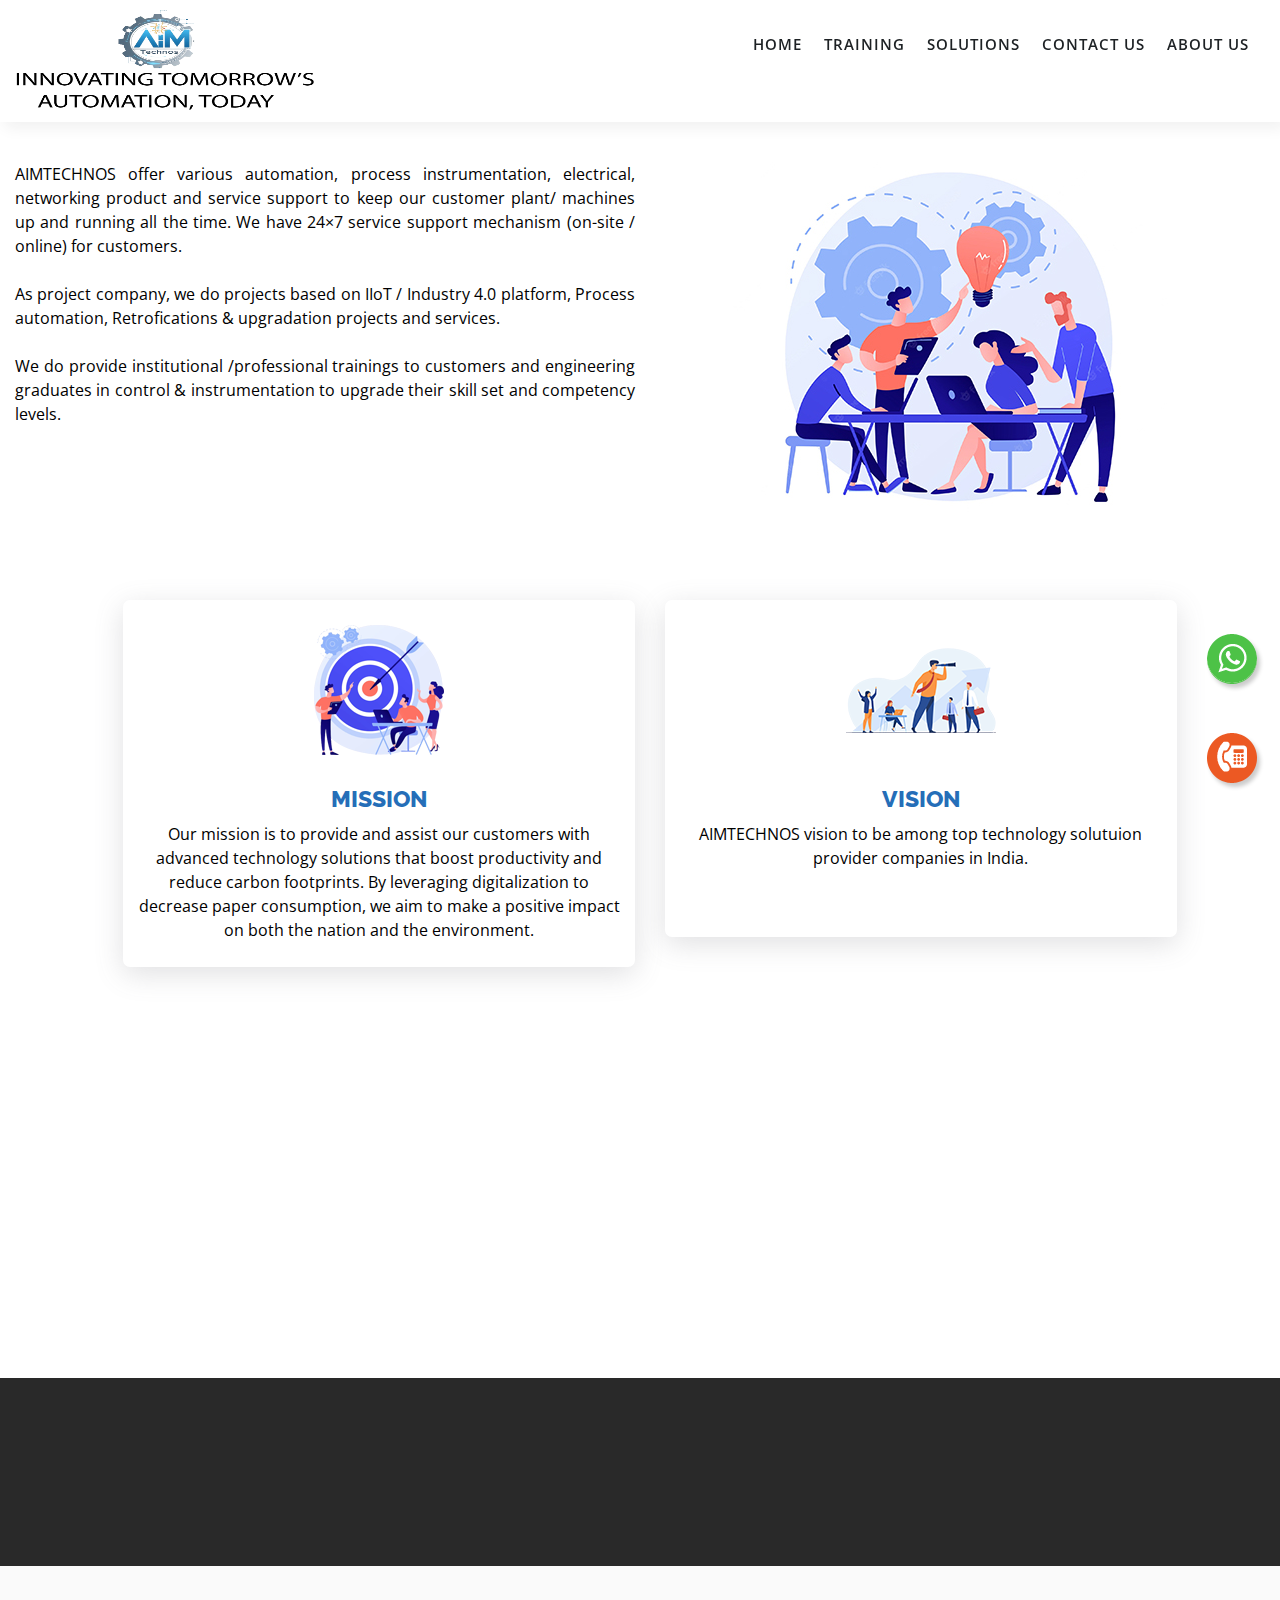
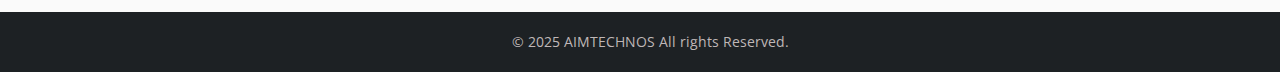
==== about-us.html @ d01edd85 "initial commit" ====
﻿
<!DOCTYPE html>
<html lang="en">

<head>
<meta charset="utf-8">
<meta name="viewport" content="width=device-width, initial-scale=1">
<meta http-equiv="X-UA-Compatible" content="IE=edge">
<meta name="author" content="Designs Ninja">
<meta name="description" content="">
  <meta name="keywords" content="aimtechnospvt">    <title>Aimtechnos About-Us</title>
<link rel="shortcut icon" href="images/favicon.png">

<!-- Core Style Sheets -->
<link rel="stylesheet" href="css/animate.css">
<link rel="stylesheet" href="css/bootsnav.css">
<link rel="stylesheet" href="css/bootstrap.min.css">
<link rel="stylesheet" href="css/cubeportfolio.css">
<link rel="stylesheet" href="css/custom-icons.min.css">
<link rel="stylesheet" href="css/icofont.min.css">
<link rel="stylesheet" type="text/css" href="css/layers.css">
<link rel="stylesheet" href="css/master.css">
<link rel="stylesheet" type="text/css" href="css/navigation.css">
<link rel="stylesheet" type="text/css" href="css/settings.css">
<link rel="stylesheet" href="css/responsive.css">
<link rel="stylesheet" href="css/slick.css">
<link rel="stylesheet" href="../cdnjs.cloudflare.com/ajax/libs/font-awesome/4.7.0/css/font-awesome.min.css">






</head>
<!-- http://incognitothemes.com/sylphy/ -->
<body>


<!--== Wrapper Start ==-->
<div class="wrapper">

  <!-- Header -->
  


        <div class="cp-widget-button">
    <div data-brand-color="background" onClick="show()" class="cp-widget-button__inner"><a href="https://api.whatsapp.com/send?phone=917087396066"><img src="images/whatsapp.png"></a></div>
</div>
<div class="cp-widget-button1">
    <div data-brand-color="background" onClick="show()" class="cp-widget-button__inner1"><a href="tel:917087396066"><img src="images/call.png"></a></div>
</div> 





<!--== Header Start ==-->
  <nav class="navbar navbar-default navbar-sticky  white video bootsnav on no-full no-border">





    <div class="container">

      <!--== Start Header Navigation ==-->
      <div class="navbar-header">
        <button type="button" class="navbar-toggle" data-toggle="collapse" data-target="#navbar-menu"> <i class="fa fa-bars" aria-hidden="true"></i> </button>
        <div class="logo"> <a href="index.html"><img class="logo logo-scrolled" src="images/logo.png" alt=""> </a> </div>
                <style>
  .logo img {
  width: 300px;  /* Set width to 200px */
    height: 102px; /* Set height to 100px */
  }
</style>
      </div>
      <!--== End Header Navigation ==-->

      <!--== Collect the nav links, forms, and other content for toggling ==-->
      <div class="collapse navbar-collapse" id="navbar-menu">
        <ul class="nav navbar-nav navbar-right" data-in="fadeIn" data-out="fadeOut">

           <li><a  href="index.html">Home </a></li>
        <li><a  href="pdf/training.pdf" target="_blue">Training</a></li>
        <li><a  href="solutions.html">Solutions</a></li>
              <li><a  href="contact-us.html">Contact Us </a></li>
                      <li><a  href="about-us.html">About Us</a></li>
        </ul>
      </div>
      <!--== /.navbar-collapse ==-->
    </div>

  </nav>
  <!--== Header End ==-->










 
  <!-- Header End -->






  <!--== Contact Start ==-->
  <section class="white-bg" id="contact"  style="background-image: url(images/bgggg.png); background-size: cover; background-attachment: fixed;">

    <div class="container">
      <div class="row">



    
        <div class="col-md-6 col-sm-6 xs-mb-50 wow fadeInRight" data-wow-delay="0.2s">
          <div class="mission-section">
      
    <p>
      AIMTECHNOS offer various automation, process instrumentation, electrical, networking product and service support to keep our customer plant/ machines up and running all the time. We have 24×7 service support mechanism (on-site / online) for customers.<br><br>

As project company, we do projects based on IIoT / Industry 4.0 platform, Process automation, Retrofications & upgradation projects and services.<br><br>

We do provide institutional /professional trainings to customers and engineering graduates in control & instrumentation to upgrade their skill set and competency levels.


    </p>
        
          </div>
        </div>



      <div class="col-md-6 col-sm-6 col-xs-12 wow fadeInLeft" data-wow-delay="0.1s">
          <div class="mission-section">
      


<img src="images/aboutt.jpg">
        
          </div>
        </div>



      </div>

      <br>

      <hr>

      <br>


    <div class="row ">


     <div class="col-md-1"></div>


     <div class="col-md-5 col-sm-5 xs-mb-50 wow fadeInRight" data-wow-delay="0.2s">


          <div class="visioonnn text-center">

            <img src="images/missionnn.png">



            <h4> MISSION  </h4>


            <p>Our mission is to provide and assist our customers with advanced technology solutions that boost productivity and reduce carbon footprints. By leveraging digitalization to decrease paper consumption, we aim to make a positive impact on both the nation and the environment.</p>
            
          </div>

        </div>


    
        <div class="col-md-5 col-sm-5 xs-mb-50 wow fadeInRight" data-wow-delay="0.2s">


          <div class="visioonnn text-center">

            <img src="images/visiionnn.png">



            <h4> VISION </h4>


            <p>AIMTECHNOS vision to be among top technology solutuion provider companies in India.</p>
            
          </div>

        </div>




     <div class="col-md-1"></div>




      </div>
<br>
<hr>
<br>



       <div class="row">
        <div class="col-md-8 centerize-col text-center wow fadeInUp" data-wow-delay="0.1s">
          <div class="section-title">
            <h1 class="raleway-font"><span class="font-100">Our </span>Values</h1>
            <hr class="center_line dark-bg">
          </div>
        </div>
      </div>


    <br>

    <div class="row  ">





<div class="col-md-3 col-sm-3 xs-mb-50 wow fadeInRight"
data-wow-delay="0.2s"> <div class="value  text-center"> <img
src="images/innovation11.png">

          <h4>Innovation</h4>

        </div>

        </div>



             <div class="col-md-3 col-sm-3 xs-mb-50 wow fadeInRight" data-wow-delay="0.2s">
<div class="value  text-center">
          <img src="images/delievery.png">

          <h4>On-time Delievery</h4>

        </div>
        
        </div>






 


             <div class="col-md-3 col-sm-3 xs-mb-50 wow fadeInRight" data-wow-delay="0.2s">
<div class="value text-center">
          <img src="images/delight.png">

          <h4> Customer Delight</h4>

        </div>
        
        </div>



             <div class="col-md-3 col-sm-3 xs-mb-50 wow fadeInRight" data-wow-delay="0.2s">
<div class="value  text-center">
          <img src="images/assurance.png">

          <h4>Assurance</h4>

        </div>
        
        </div>





      </div>


    </div>
  </section>
  <!--== Contact End ==-->







  <!--== Counters Start ==-->
  <section class="parallax-bg fixed-bg sm-pb-80 sm-pt-80" data-parallax-bg-image="images/parallax-bg-2.jpg" data-parallax-speed="0.5" data-parallax-direction="up">
    <div class="overlay-bg"></div>
    <div class="container">
      <div class="row row-flex flex-center">
          <div class="col-md-3 col-sm-6 col-xs-12">
            <div class="counter-wrap wow fadeInLeft white-color tttt" data-wow-delay="0.1s">
              <i class="fa fa-users" aria-hidden="true"></i>
              <h2><span class="counter font-600 open-font">40</span><span>+</span></h2>
              <h3 class="font-400 text-uppercase">HAPPY CUSTOMERS</h3>
            </div>
          </div>
          <div class="col-md-3 col-sm-6 col-xs-12">
            <div class="counter-wrap wow fadeInUp white-color tttt" data-wow-delay="0.2s">
              <i class="fa fa-tasks" aria-hidden="true"></i>
              <h2><span class="counter font-600 open-font">20</span><span>+</span></h2>
              <h3 class="font-400 text-uppercase">JOBS CREATED</h3>
            </div>
          </div>
          <div class="col-md-3 col-sm-6 col-xs-12">
            <div class="counter-wrap wow fadeInDown white-color tttt" data-wow-delay="0.3s">
              <i class="fa fa-truck" aria-hidden="true"></i>
              <h2><span class="counter font-600 open-font">80</span><span>+</span></h2>
              <h3 class="font-400 text-uppercase">SOLUTIONS DELIVERED</h3>
            </div>
          </div>
          <div class="col-md-3 col-sm-6 col-xs-12">
            <div class="counter-wrap wow fadeInRight white-color tttt" data-wow-delay="0.4s">
              <i class="fa fa-trophy" aria-hidden="true"></i>
              <h2><span class="counter font-600 open-font">5</span><span>+</span></h2>
              <h3 class="font-400 text-uppercase">YEARS EXPERIENCE</h3>
            </div>
          </div>
        </div>
    </div>
  </section>
  <!--== Counters End ==-->




<br><br>



  <!-- Header -->
  
  <!--== Footer Start ==-->
  <footer class="footer">
    <div class="footer-copyright">
      <div class="container">
        <div class="row ">
          <div class="col-md-12 centerize-col text-center">
        
            <div class="copy-right">© 2025 AIMTECHNOS All rights Reserved.</div>
       
          </div>
        </div>
      </div>
    </div>
  </footer>
  <!--== Footer End ==--> 
  <!-- Header End -->



  <!--== Go to Top  ==-->
  <a href="javascript:" id="return-to-top"><i class="fa fa-angle-up" aria-hidden="true"></i></a>
  <!--== Go to Top End ==-->

</div>
<!--== Wrapper End ==-->


<script src="js/jquery.min.js"></script>
<script src="js/smoothscroll.js"></script>
<script src="js/plugins.js"></script>
<script src="js/master.js"></script>

<!-- Revolution js Files -->
<script src="../kit.fontawesome.com/yourcode.html" crossorigin="anonymous"></script>
<script src="js/jquery.themepunch.tools.min.js"></script>
<script src="js/jquery.themepunch.revolution.min.js"></script>
<script src="js/revolution.extension.actions.min.js"></script>
<script src="js/revolution.extension.carousel.min.js"></script>
<script src="js/revolution.extension.kenburn.min.js"></script>
<script src="js/revolution.extension.layeranimation.min.js"></script>
<script src="js/revolution.extension.migration.min.js"></script>
<script src="js/revolution.extension.navigation.min.js"></script>
<script src="js/revolution.extension.parallax.min.js"></script>
<script src="js/revolution.extension.slideanims.min.js"></script>
<script src="js/revolution.extension.video.min.js"></script>
<!--== Javascript Plugins End ==-->

</body>

</html>
---- css/bootsnav.css ----
/* MEGAMENU STYLE
=================================*/
nav.bootsnav .dropdown.megamenu-fw {
    position: static;
}

nav.bootsnav .container {
    position: relative;
}

nav.bootsnav .megamenu-fw .dropdown-menu {
    left: auto;
}

nav.bootsnav .megamenu-content {
    padding: 15px;
    width: 100% !important;
}

nav.bootsnav .megamenu-content .title{
    margin: 20px 10px 15px 10px;
    color: #4facfe;
    font-size: 14px;
    text-transform: uppercase;
    font-weight: 700;
    border-bottom: 1px solid #dddfe6;
    padding-bottom: 15px;
}

nav.bootsnav .dropdown.megamenu-fw .dropdown-menu {
    left: 0;
    right: 0;
}

/* Navbar
=================================*/
nav.navbar.bootsnav{
    margin-bottom: 0;
    -moz-border-radius: 0px;
    -webkit-border-radius: 0px;
    -o-border-radius: 0px;
    border-radius: 0px;
    border: none;
    z-index: 998;
	background: #fff;
	min-height: 40px;
	-webkit-transition: all .3s ease;
    transition: all .3s ease;
	box-shadow: 5px 5px 15px 0 rgba(31, 31, 31, 0.07);
	border-bottom:1px solid rgba(255, 255, 255, 0.15);
}
nav.navbar.bootsnav.navbar-gradient{
  background: rgba(79,172,254,1);
  background: -moz-linear-gradient(45deg, rgba(79,172,254,1) 0%, rgba(0,242,254,1) 100%);
  background: -webkit-gradient(left bottom, right top, color-stop(0%, rgba(252,103,103,1)), color-stop(100%, rgba(236,0,140,1)));
  background: -webkit-linear-gradient(45deg, rgba(79,172,254,1) 0%, rgba(0,242,254,1) 100%);
  background: -o-linear-gradient(45deg, rgba(79,172,254,1) 0%, rgba(0,242,254,1) 100%);
  background: -ms-linear-gradient(45deg, rgba(79,172,254,1) 0%, rgba(0,242,254,1) 100%);
  background: linear-gradient(45deg, rgba(79,172,254,1) 0%, rgba(0,242,254,1) 100%);
  filter: progid:DXImageTransform.Microsoft.gradient( startColorstr='#4facfe', endColorstr='#00f2fe', GradientType=1 );
}

nav.navbar.bootsnav.navbar-gradient-dark{
  background: rgba(35,37,38,1);
  background: -moz-linear-gradient(45deg, rgba(35,37,38,1) 0%, rgba(65,67,69,1) 100%);
  background: -webkit-gradient(left bottom, right top, color-stop(0%, rgba(35,37,38,1)), color-stop(100%, rgba(65,67,69,1)));
  background: -webkit-linear-gradient(45deg, rgba(35,37,38,1) 0%, rgba(65,67,69,1) 100%);
  background: -o-linear-gradient(45deg, rgba(35,37,38,1) 0%, rgba(65,67,69,1) 100%);
  background: -ms-linear-gradient(45deg, rgba(35,37,38,1) 0%, rgba(65,67,69,1) 100%);
  background: linear-gradient(45deg, rgba(35,37,38,1) 0%, rgba(65,67,69,1) 100%);
  filter: progid:DXImageTransform.Microsoft.gradient( startColorstr='#232526', endColorstr='#414345', GradientType=1 );
}

nav.navbar.bootsnav.navbar-gradient ul.nav > li > a, nav.navbar.bootsnav.navbar-gradient .attr-nav > ul > li > a, nav.navbar.bootsnav.navbar-gradient .navbar-toggle{
  color:#fff!important;
}

nav.navbar.bootsnav.no-border{
	border-bottom: none!important;
}

nav.navbar.bootsnav.navbar-transparent.no-border .attr-nav{
	border-left: none!important;
}

nav.navbar.bootsnav.dark {
	background-color:#1d2124;
	border-bottom: 0;
}

nav.navbar.bootsnav ul.nav > li > a{
    color: #1d2124;
    background-color: transparent;
    outline: none;
    margin-bottom: -2px;
	  font-family: 'Open Sans', sans-serif;
    font-size: 15px;
	  font-weight: 600;
    text-transform: uppercase;
    letter-spacing: 1px;
}

nav.navbar.bootsnav ul.nav > li > a:hover{color: #cc2a49;}
nav.navbar.bootsnav.corporate ul.nav > li > a:hover{color: #50C9C3!important;}
nav.navbar.bootsnav.video ul.nav > li > a:hover{color: #56ab2f;}
nav.navbar.bootsnav.agency ul.nav > li > a:hover{color: #56ab2f;}
nav.navbar.bootsnav.studio ul.nav > li > a:hover{color: #1d2124;}
nav.navbar.bootsnav.studio ul.nav > li > a:after {position: absolute;bottom: 15px;left: 0;right: 0;margin: auto;width: 0%;content: '.';color: transparent;background: #1d2124;height: 2px;transition: all .5s;}
nav.navbar.bootsnav.studio ul.nav > li > a:hover:after {width: 100%;transition: all .5s;}
nav.navbar.bootsnav.parallax ul.nav > li > a:hover{color: #56ab2f;}
nav.navbar.bootsnav.business ul.nav > li > a:hover{color: #56ab2f;}
nav.navbar.bootsnav.creative ul.nav > li > a:hover{color: #56ab2f;}
nav.navbar.bootsnav.digital ul.nav > li > a:hover{color: #56ab2f;}
nav.navbar.bootsnav.crypto ul.nav > li > a:hover{color: #56ab2f;}

nav.navbar.bootsnav ul.nav > li > a.active{background-color:#fff;color:#fff;}

nav.navbar.bootsnav.dark ul.nav > li > a, nav.navbar.bootsnav.dark .attr-nav > ul > li > a{
	color:#fff!important;
}

nav.navbar.bootsnav.dark ul.nav > li > a:hover, nav.navbar.bootsnav.dark .attr-nav > ul > li > a:hover{
	color:#50C9C3!important;
}

nav.navbar.bootsnav ul.nav li.megamenu-fw > a:hover,
nav.navbar.bootsnav ul.nav li.megamenu-fw > a:focus,
nav.navbar.bootsnav ul.nav li.active > a:hover,
nav.navbar.bootsnav ul.nav li.active > a:focus,
nav.navbar.bootsnav ul.nav li.active > a{
    background-color: transparent;
    color:#fff;
}

nav.navbar.bootsnav .navbar-toggle{
    background-color: transparent;
    border: none;
    padding: 0;
    font-size: 24px;
    position: relative;
    top: 5px;
	color:#1d2124;
}

nav.navbar.bootsnav.dark .navbar-toggle{
	color:#fff;
}

nav.navbar.bootsnav ul.nav .dropdown-menu .dropdown-menu{
    top: 0;
    left: 100%;
}

nav.navbar.bootsnav ul.nav ul.dropdown-menu > li > a{
    white-space:normal;
}

.nav-onepage.navbar.bootsnav .navbar-toggle {
	background:transparent;
}


ul.menu-col{
    padding: 0;
    margin: 0 0 20px 0;
    list-style: none;
}

ul.menu-col li a{
    color: #6f6f6f;
}

ul.menu-col li a:hover,
ul.menu-col li a:focus{
    text-decoration: none;
}

/* Navbar Full
=================================*/
nav.bootsnav.navbar-full{
    padding-bottom: 10px;
    padding-top: 10px;
}

nav.bootsnav.navbar-full .navbar-header{
    display: block;
    width: 100%;
}

nav.bootsnav.navbar-full .navbar-toggle{
    display: inline-block;
    margin-right: 0;
    position: relative;
    top: 0;
    font-size: 30px;
    -webkit-transition: all 1s ease-in-out;
	-moz-transition: all 1s ease-in-out;
	-o-transition: all 1s ease-in-out;
	-ms-transition: all 1s ease-in-out;
	transition: all 1s ease-in-out;
}

nav.bootsnav.navbar-full .navbar-collapse{
    position: fixed;
    width: 100%;
    height: 100% !important;
    top: 0;
    left: 0;
    padding: 0;
    display: none !important;
    z-index: 9;
}

nav.bootsnav.navbar-full .navbar-collapse.in{
    display: block !important;
}

nav.bootsnav.navbar-full .navbar-collapse .nav-full{
    overflow: auto;
}

nav.bootsnav.navbar-full .navbar-collapse .wrap-full-menu{
    display: table-cell;
    vertical-align: middle;
    background-color: rgba(30, 192, 255, 0.9);
    overflow: hidden;
}

nav.bootsnav.navbar-full .navbar-collapse .nav-full::-webkit-scrollbar {
    width: 0;
}

nav.bootsnav.navbar-full .navbar-collapse .nav-full::-moz-scrollbar {
    width: 0;
}

nav.bootsnav.navbar-full .navbar-collapse .nav-full::-ms-scrollbar {
    width: 0;
}

nav.bootsnav.navbar-full .navbar-collapse .nav-full::-o-scrollbar {
    width: 0;
}


nav.bootsnav.navbar-full .navbar-collapse ul.nav{
    display: block;
    width: 100%;
    overflow: auto;
}

nav.bootsnav.navbar-full .navbar-collapse ul.nav a:hover,
nav.bootsnav.navbar-full .navbar-collapse ul.nav a:focus,
nav.bootsnav.navbar-full .navbar-collapse ul.nav a{
    background-color: transparent;
}

nav.bootsnav.navbar-full .navbar-collapse ul.nav > li{
    float: none;
    display: block;
    text-align: center;
}

nav.bootsnav.navbar-full .navbar-collapse ul.nav > li > a{
    display: table;
    margin: auto;
    text-transform: uppercase;
    font-weight: bold;
    letter-spacing: 2px;
    font-size: 24px;
    padding: 10px 15px;
}

li.close-full-menu > a{
    padding-top: 0px;
    padding-bottom: 0px;
}

li.close-full-menu{
    padding-top: 30px;
    padding-bottom: 30px;
}

/* Atribute Navigation
=================================*/
.attr-nav {
    float: right;
    display: table;
    border-left: 1px solid rgba(255, 255, 255, 0.15);
    height: 60px;
    -webkit-transition: all .3s ease;
    transition: all .3s ease;
	padding-left: 10px;
  z-index: 999;
}

.attr-nav-two {
	margin-left: 20px;
	margin-top: 0px;
	height: 58px;
    border-left: 1px solid rgba(255, 255, 255, 0.15);
	float: right;
    display: inline-block;
}

.attr-nav-two li {
	list-style:none;
}

.attr-nav-two > ul > li > a.btn {
	padding:0 30px;
	height: 35px;
    line-height: 34px;
	margin-top: 10px;
    margin-left: 20px;
}

.attr-nav > ul {
    padding: 0;
    margin: 0 0 -7px 0;
    list-style: none;
    display: table;
    position: relative;
    width: 100%;
    height: 100%;
}

.attr-nav > ul > li {
    display: table-cell;
    vertical-align: middle;
}
.attr-nav > ul > li > a{
    color: #1d2124;
    display: block;
    padding: 20px 10px;
    position: relative;
}

.attr-nav > ul > li > a span.badge{
    position: absolute;
    top: 50%;
    margin-top: -15px;
    right: 5px;
    font-size: 10px;
    padding: 0;
    width: 15px;
    height: 15px;
    padding-top: 2px;
	background-color:#4facfe;
}

.attr-nav > ul > li > a.btn {
	padding:0 30px;
	height: 35px;
    line-height: 34px;
	margin-top: 10px;
    margin-left: 20px;
}

.attr-nav > ul > li.dropdown ul.dropdown-menu{
    -moz-border-radius: 0px;
    -webkit-border-radius: 0px;
    -o-border-radius: 0px;
    border-radius: 0px;
    -moz-box-shadow: 0px 0px 0px;
    -webkit-box-shadow: 0px 0px 0px;
    -o-box-shadow: 0px 0px 0px;
    box-shadow: 0px 0px 0px;
    border: solid 1px #e0e0e0;
}

ul.cart-list{
    padding: 0 !important;
    width: 250px !important;
	left: -220px!important;
	top:97%;
}

ul.cart-list > li{
    position: relative;
    padding: 25px 20px 25px 20px !important;
}

ul.cart-list > li > a.photo{
    padding: 0 !important;
    margin-right: 15px;
    float: left;
    display: block;
    width: 50px;
    height: 50px;
    left: 15px;
    top: 15px;
}

ul.cart-list > li img{
    width: 50px;
    height: 50px;
    border: solid 1px #efefef;
}

ul.cart-list > li > h6{
    margin: 0;
}

ul.cart-list > li > h6 a{color:#757575;}
ul.cart-list > li > h6 a:hover, ul.cart-list > li > h6 a:focus{background-color: transparent!important;}

ul.cart-list > li > h6 > a.photo{
    padding: 0 !important;
    display: block;
}

ul.cart-list > li > p{
    margin-bottom: 0;
	color:#757575;
}

ul.cart-list > li.total {
    padding-bottom: 0px !important;
    float: left;
    width: 100%;
    margin-bottom: 20px;
    padding-top: 5px !important;
	z-index: 1;
}


ul.cart-list > li .price{
    font-weight: bold;
}

nav.navbar.bootsnav li.dropdown ul.dropdown-menu > li > a.btn {
	color:#fff;
}



/* Top Search
=================================*/
.top-search{
    background-color: #757575;
    padding: 10px 0;
    display: none;
}

.top-search input.form-control{
    background-color: transparent;
    border: none;
    -moz-box-shadow: 0px 0px 0px;
    -webkit-box-shadow: 0px 0px 0px;
    -o-box-shadow: 0px 0px 0px;
    box-shadow: 0px 0px 0px;
    color: #fff;
    height: 40px;
    padding: 0 15px;
}

.top-search .input-group-addon{
    background-color: transparent;
    border: none;
    color: #fff;
    padding-left: 0;
    padding-right: 0;
}

.top-search .input-group-addon.close-search{
    cursor: pointer;
}

/* Side Menu
=================================*/
body{
    -webkit-transition: all 0.3s ease-in-out;
	-moz-transition: all 0.3s ease-in-out;
	-o-transition: all 0.3s ease-in-out;
	-ms-transition: all 0.3s ease-in-out;
	transition: all 0.3s ease-in-out;
}

.side{
    position: fixed;
    overflow-y: auto;
    top: 0;
    right: -550px;
    width: 550px;
    padding: 50px 40px 25px 40px;
    height: 100%;
    display: block;
    -webkit-transition: all 0.3s ease-in-out;
    -moz-transition: all 0.3s ease-in-out;
    -o-transition: all 0.3s ease-in-out;
    -ms-transition: all 0.3s ease-in-out;
    transition: all 0.3s ease-in-out;
    z-index: 1000;
}

.side.on{
   right: 0;
   -webkit-transform: translateY(0);
  -ms-transform: translateY(0);
  -o-transform: translateY(0);
  transform: translateY(0);
  opacity: 1;
}

.side .close-side{
    float: right;
    color: #fff;
    position: relative;
    z-index: 2;
    font-size: 25px;
}
.dark.side .close-side{color:#1d2124;}

.side a:hover.close-side {color:#cc2a49;}
.corporate.side a:hover.close-side {color:#50C9C3;}
.video.side a:hover.close-side {color:#56ab2f;}
.agency.side a:hover.close-side {color:#f7971e;}
.studio.side a:hover.close-side {color:#7F00FF;}
.parallax.side a:hover.close-side {color:#50C9C3;}
.business.side a:hover.close-side {color:#50C9C3;}
.creative.side a:hover.close-side {color:#50C9C3;}
.digital.side a:hover.close-side {color:#50C9C3;}
.crypto.side a:hover.close-side {color:#50C9C3;}

.dark .attr-nav{border-left: 0;}

.side .logo-side{
    float: left;
    position: relative;
    z-index: 2;
	width: 150px;
}

.side .widget{
    position: relative;
    z-index: 1;
	float: left;
    width: 100%;
	margin-bottom:0;
}

.side ul.social-media{
	position: absolute;
    bottom: 5%;
}

.side ul.social-media li{display: inline-block;margin-right: 10px;font-size: 18px;}
.side ul.social-media li a{color: #fff;}
.side ul.social-media li a:hover, .side .widget ul.social-media li a:focus{color:#cc2a49;}
.corporate.side ul.social-media li a:hover, .corporate.side .widget ul.social-media li a:focus{color: #50C9C3;}
.video.side ul.social-media li a:hover, .video.side .widget ul.social-media li a:focus{color: #56ab2f;}
.agency.side ul.social-media li a:hover, .agency.side .widget ul.social-media li a:focus{color: #f7971e;}
.studio.side ul.social-media li a:hover, .studio.side .widget ul.social-media li a:focus{color: #7F00FF;}
.parallax.side ul.social-media li a:hover, .parallax.side .widget ul.social-media li a:focus{color: #50C9C3;}
.business.side ul.social-media li a:hover, .business.side .widget ul.social-media li a:focus{color: #50C9C3;}
.creative.side ul.social-media li a:hover, .creative.side .widget ul.social-media li a:focus{color: #50C9C3;}
.digital.side ul.social-media li a:hover, .digital.side .widget ul.social-media li a:focus{color: #50C9C3;}
.crypto.side ul.social-media li a:hover, .crypto.side .widget ul.social-media li a:focus{color: #50C9C3;}

.side .widget .title{
    color: #fff;
    margin-bottom: 15px;
}

.side .widget ul.link{
    padding: 0;
    margin: 0;
    list-style: none;
}

.side .widget ul.link li{
	margin-bottom:10px;
  font-size: 28px;
  opacity: 0;
  -webkit-transition: all 0.8s ease 500ms;
  -o-transition: all 0.8s ease 500ms;
  transition: all 0.8s ease 500ms;
  -webkit-transform: translateY(30px);
  -ms-transform: translateY(30px);
  -o-transform: translateY(30px);
  transform: translateY(30px);
  display: block;
}

.side ul.link li.link-item:first-child {
   -webkit-transition-delay: .1s;
   -o-transition-delay: .1s;
   transition-delay: .1s;
}
.side ul.link li.link-item:nth-child(2){
   -webkit-transition-delay: .2s;
   -o-transition-delay: .2s;
   transition-delay: .2s;
}
.side ul.link li.link-item:nth-child(3) {
   -webkit-transition-delay: .3s;
   -o-transition-delay: .3s;
   transition-delay: .3s;
}
.side ul.link li.link-item:nth-child(4) {
   -webkit-transition-delay: .4s;
   -o-transition-delay: .4s;
   transition-delay: .4s;
}
.side ul.link li.link-item:nth-child(5) {
   -webkit-transition-delay: .5s;
   -o-transition-delay: .5s;
   transition-delay: .5s;
}
.side ul.link li.link-item:nth-child(6) {
   -webkit-transition-delay: .6s;
   -o-transition-delay: .6s;
   transition-delay: .6s;
}
.side ul.link li.link-item:nth-child(7) {
   -webkit-transition-delay: .7s;
   -o-transition-delay: .7s;
   transition-delay: .7s;
}
.side ul.link li.link-item:nth-child(8) {
   -webkit-transition-delay: .8s;
   -o-transition-delay: .8s;
   transition-delay: .8s;
}
.side ul.link li.link-item:nth-child(9) {
   -webkit-transition-delay: .9s;
   -o-transition-delay: .9s;
   transition-delay: .9s;
}

.side.on ul.link li.link-item {
    -webkit-transform: translateY(0);
    -ms-transform: translateY(0);
    -o-transform: translateY(0);
    transform: translateY(0);
    opacity: 1;
}

.side .widget ul.link li a{color: #fff;}
.dark.side .widget ul.link li a{color: #1d2124;}

.side .widget ul.link li a:focus,
.side .widget ul.link li a:hover{
    color: #cc2a49;
    text-decoration: none;
}

.side.corporate .widget ul.link li a:focus,
.side.corporate .widget ul.link li a:hover{
    color: #50C9C3;
    text-decoration: none;
}

.side.video .widget ul.link li a:focus,
.side.video .widget ul.link li a:hover{
    color:#56ab2f;
    text-decoration: none;
}

.side.agency .widget ul.link li a:focus,
.side.agency .widget ul.link li a:hover{
    color: #f7971e;
    text-decoration: none;
}
.side.studio .widget ul.link li a:focus,
.side.studio .widget ul.link li a:hover{
    color: #7F00FF;
    text-decoration: none;
}
.side.parallax .widget ul.link li a:focus,
.side.parallax .widget ul.link li a:hover{
    color: #50C9C3;
    text-decoration: none;
}
.side.business .widget ul.link li a:focus,
.side.business .widget ul.link li a:hover{
    color: #50C9C3;
    text-decoration: none;
}
.side.creative .widget ul.link li a:focus,
.side.creative .widget ul.link li a:hover{
    color: #50C9C3;
    text-decoration: none;
}
.side.digital .widget ul.link li a:focus,
.side.digital .widget ul.link li a:hover{
    color: #50C9C3;
    text-decoration: none;
}
.side.crypto .widget ul.link li a:focus,
.side.crypto .widget ul.link li a:hover{
    color: #50C9C3;
    text-decoration: none;
}

/* Share
=================================*/
nav.navbar.bootsnav .share{
    padding: 0 20px;
    margin-bottom: 30px;
}

nav.navbar.bootsnav .share ul{
    display: inline-block;
    padding: 0;
    margin: 0 0 -7px 0;
    list-style: none;
}

nav.navbar.bootsnav .share ul > li{
    float: left;
    display: block;
    margin-right: 5px;
}

nav.navbar.bootsnav .share ul > li > a{
    display: table-cell;
    vertical-align: middle;
}

/* Transparent
=================================*/
nav.navbar.bootsnav.navbar-fixed {
    position: fixed;
    display: block;
    width: 100%;
    /* height: 82px; */
    /* padding-top: 5px; */
    padding: 7px 0px;
}

nav.navbar.bootsnav.no-background{
    -webkit-transition: all 1s ease-in-out;
	-moz-transition: all 1s ease-in-out;
	-o-transition: all 1s ease-in-out;
	-ms-transition: all 1s ease-in-out;
	transition: all 1s ease-in-out;
}

/* Navbar Sticky
=================================*/
.wrap-sticky{
    position: relative;
    -webkit-transition: all 0.3s ease-in-out;
	-moz-transition: all 0.3s ease-in-out;
	-o-transition: all 0.3s ease-in-out;
	-ms-transition: all 0.3s ease-in-out;
	transition: all 0.3s ease-in-out;
}

.wrap-sticky nav.navbar.bootsnav{
    position: absolute;
    width: 100%;
    left: 0;
    top: 0;
}

.wrap-sticky nav.navbar.bootsnav.sticked{
    position: fixed;
    -webkit-transition: all 0.2s ease-in-out;
	-moz-transition: all 0.2s ease-in-out;
	-o-transition: all 0.2s ease-in-out;
	-ms-transition: all 0.2s ease-in-out;
	transition: all 0.2s ease-in-out;
}

body.on-side .wrap-sticky nav.navbar.bootsnav.sticked{
    left: -280px;
}

/* Navbar Responsive
=================================*/
@media (min-width: 1024px) and (max-width:1400px) {
    body.wrap-nav-sidebar .wrapper .container{
        width: 100%;
        padding-left: 30px;
        padding-right: 30px;
    }
}

@media (min-width: 1024px) {
    /* General Navbar
    =================================*/
    nav.navbar.bootsnav ul.nav .dropdown-menu .dropdown-menu{
        margin-top: -1px;
    }

    nav.navbar.bootsnav ul.nav.navbar-right .dropdown-menu .dropdown-menu{
        right: -200px;
    }

    nav.navbar.bootsnav ul.nav > li > a{
        padding: 24px 11px;
    }

    nav.navbar.bootsnav li.dropdown ul.dropdown-menu{
        -moz-box-shadow: 0 0 25px 0 rgba(0, 0, 0, 0.08);
        -webkit-box-shadow: 0 0 25px 0 rgba(0, 0, 0, 0.08);
        -o-box-shadow: 0 0 25px 0 rgba(0, 0, 0, 0.08);
        box-shadow: 0 0 25px 0 rgba(0, 0, 0, 0.08);
        -moz-border-radius: 0px;
        -webkit-border-radius: 0px;
        -o-border-radius: 0px;
        border-radius: 0px;
        padding: 0;
        width: 195px;
        background: #fff;
		left: -10px;
		border: 0;
    }

    nav.navbar.bootsnav li.dropdown ul.dropdown-menu > li a:hover,
    nav.navbar.bootsnav li.dropdown ul.dropdown-menu > li a:hover{
        background-color:#cc2a49;
		    color:#fff;
    }
    nav.navbar.bootsnav.corporate li.dropdown ul.dropdown-menu > li a:hover,
    nav.navbar.bootsnav.corporate li.dropdown ul.dropdown-menu > li a:hover{
        background-color:#50C9C3;
    }

    nav.navbar.bootsnav.video li.dropdown ul.dropdown-menu > li a:hover,
    nav.navbar.bootsnav.video li.dropdown ul.dropdown-menu > li a:hover{
        background-color:#56ab2f;
    }
    nav.navbar.bootsnav.agency li.dropdown ul.dropdown-menu > li a:hover,
    nav.navbar.bootsnav.agency li.dropdown ul.dropdown-menu > li a:hover{
        background-color:#56ab2f;
    }
    nav.navbar.bootsnav.studio li.dropdown ul.dropdown-menu > li a:hover,
    nav.navbar.bootsnav.studio li.dropdown ul.dropdown-menu > li a:hover{
        background-color:#7F00FF;
    }
    nav.navbar.bootsnav.parallax li.dropdown ul.dropdown-menu > li a:hover,
    nav.navbar.bootsnav.parallax li.dropdown ul.dropdown-menu > li a:hover{
        background-color:#56ab2f;
    }
    nav.navbar.bootsnav.business li.dropdown ul.dropdown-menu > li a:hover,
    nav.navbar.bootsnav.business li.dropdown ul.dropdown-menu > li a:hover{
        background-color:#56ab2f;
    }
    nav.navbar.bootsnav.creative li.dropdown ul.dropdown-menu > li a:hover,
    nav.navbar.bootsnav.creative li.dropdown ul.dropdown-menu > li a:hover{
        background-color:#56ab2f;
    }
    nav.navbar.bootsnav.digital li.dropdown ul.dropdown-menu > li a:hover,
    nav.navbar.bootsnav.digital li.dropdown ul.dropdown-menu > li a:hover{
        background-color:#56ab2f;
    }
    nav.navbar.bootsnav.crypto li.dropdown ul.dropdown-menu > li a:hover,
    nav.navbar.bootsnav.crypto li.dropdown ul.dropdown-menu > li a:hover{
        background-color:#56ab2f;
    }

    nav.navbar.bootsnav li.dropdown ul.dropdown-menu > li > a{
        padding: 10px 15px;
        color: #757575;
    		font-family: 'Open Sans', sans-serif;
    		font-size: 12px;
        border-bottom: 1px solid #f3f1f1;
		/*margin: 0 15px 5px 15px;*/
    }

    nav.navbar.bootsnav li.dropdown ul.dropdown-menu > li:last-child > a{
        border-bottom: none;
    }

    nav.navbar.bootsnav ul.navbar-right li.dropdown ul.dropdown-menu li a{
        text-align: left;
    }

    nav.navbar.bootsnav li.dropdown ul.dropdown-menu li.dropdown > a.dropdown-toggle:before{
        font-family: 'icofont';
        float: right;
        content: "\eb79";
        margin-top: 0;
    }

    nav.navbar.bootsnav ul.navbar-right li.dropdown ul.dropdown-menu li.dropdown > a.dropdown-toggle:before{
        font-family: 'icofont';
        float: right;
        content: "\eb79";
        margin-top: 0;
    }

    nav.navbar.bootsnav li.dropdown ul.dropdown-menu ul.dropdown-menu{
        top: 1px;
    }

    nav.navbar.bootsnav ul.dropdown-menu.megamenu-content{
        padding: 0 15px !important;
		margin-top: -2px;
    }

    nav.navbar.bootsnav ul.dropdown-menu.megamenu-content > li{
       /*padding: 25px 0 20px;*/
    }

    nav.navbar.bootsnav ul.dropdown-menu.megamenu-content.tabbed{
        padding: 0;
    }

    nav.navbar.bootsnav ul.dropdown-menu.megamenu-content.tabbed > li{
        padding: 0;
    }

    nav.navbar.bootsnav ul.dropdown-menu.megamenu-content .col-menu{
        padding: 0 30px;
        margin: 0 -0.5px;
        border-left: solid 1px #dddfe6;
        border-right:1px solid #dddfe6;
    }

    nav.navbar.bootsnav ul.dropdown-menu.megamenu-content .col-menu:first-child{
        border-left: none;
    }

    nav.navbar.bootsnav ul.dropdown-menu.megamenu-content .col-menu:last-child{
        border-right: none;
    }

    nav.navbar.bootsnav ul.dropdown-menu.megamenu-content .content{
        display: none;
    }

    nav.navbar.bootsnav ul.dropdown-menu.megamenu-content .content ul.menu-col li a{
        text-align: left;
        padding: 10px;
        display: block;
        width: 100%;
        margin-bottom: 0;
        border-bottom: none;
        color: #757575;
		font-family: 'Open Sans', sans-serif;
		font-size: 12px;
    }

	nav.navbar.bootsnav ul.dropdown-menu.megamenu-content .content ul.menu-col li a:hover{
        color: #1d2124;
    }


    nav.navbar.bootsnav.on ul.dropdown-menu.megamenu-content .content{
        display: block !important;
        height: auto !important;
    }

    /* Navbar Transparent
    =================================*/
    nav.navbar.bootsnav.no-background{
        background-color: transparent;
        border: none;
    }

	nav.navbar.bootsnav.navbar-transparent .attr-nav {
		height: 80px;
		-webkit-transition: all .3s ease;
		transition: all .3s ease;
		display: table;
		position: relative;
	}

    nav.navbar.bootsnav.navbar-transparent.white, nav.navbar.bootsnav.navbar-transparent.dark{
        background:transparent;
        height:80px;
		box-shadow: none;
    }

    nav.navbar.navbar-inverse.bootsnav.navbar-transparent.dark,
    nav.navbar.bootsnav.navbar-transparent.dark{
        /* border-bottom: solid 1px rgba(158, 158, 158, 0.2); */
    }

    nav.navbar.bootsnav.navbar-transparent.white .attr-nav{
        /*border-left: solid 1px #bbb;*/
    }

    nav.navbar.navbar-inverse.bootsnav.navbar-transparent.dark .attr-nav,
    nav.navbar.bootsnav.navbar-transparent.dark .attr-nav{
        border-left: solid 1px rgba(158, 158, 158, 0.2);
    }

    nav.navbar.bootsnav.no-background.white .attr-nav > ul > li > a,
    nav.navbar.bootsnav.navbar-transparent.white .attr-nav > ul > li > a,
    nav.navbar.bootsnav.navbar-transparent.white ul.nav > li > a,
    nav.navbar.bootsnav.no-background.white ul.nav > li > a,
	nav.navbar.bootsnav.no-background.dark .attr-nav > ul > li > a,
    nav.navbar.bootsnav.navbar-transparent.dark .attr-nav > ul > li > a,
    nav.navbar.bootsnav.navbar-transparent.dark ul.nav > li > a,
    nav.navbar.bootsnav.no-background.dark ul.nav > li > a
	         {
        color: #fff;
		    padding-top: 29px;
    	  padding-bottom: 29px;
    }

    nav.navbar.bootsnav.navbar-transparent.dark .attr-nav > ul > li > a,
    nav.navbar.bootsnav.navbar-transparent.dark ul.nav > li > a{
        color: #1d2124!important;
    }
    nav.navbar.bootsnav.navbar-transparent.dark .attr-nav > ul > li > a:hover,
    nav.navbar.bootsnav.navbar-transparent.dark ul.nav > li > a:hover{
        color: #cc2a49!important;
    }

    nav.navbar.bootsnav.no-background.white .attr-nav > ul > li > a:hover,
    nav.navbar.bootsnav.navbar-transparent.white .attr-nav > ul > li > a:hover,
    nav.navbar.bootsnav.navbar-transparent.white ul.nav > li > a:hover,
    nav.navbar.bootsnav.no-background.white ul.nav > li > a:hover,
	  nav.navbar.bootsnav.no-background.dark .attr-nav > ul > li > a:hover,
    nav.navbar.bootsnav.navbar-transparent.dark .attr-nav > ul > li > a:hover,
    nav.navbar.bootsnav.navbar-transparent.dark ul.nav > li > a:hover,
    nav.navbar.bootsnav.no-background.dark ul.nav > li > a:hover
	         {
        color: #cc2a49;
    }
    nav.navbar.bootsnav.no-background.white.corporate .attr-nav > ul > li > a:hover,
    nav.navbar.bootsnav.navbar-transparent.white.corporate .attr-nav > ul > li > a:hover,
    nav.navbar.bootsnav.navbar-transparent.white.corporate ul.nav > li > a:hover,
    nav.navbar.bootsnav.no-background.white.corporate ul.nav > li > a:hover,
	  nav.navbar.bootsnav.no-background.dark.corporate .attr-nav > ul > li > a:hover,
    nav.navbar.bootsnav.navbar-transparent.dark.corporate .attr-nav > ul > li > a:hover,
    nav.navbar.bootsnav.navbar-transparent.dark.corporate ul.nav > li > a:hover,
    nav.navbar.bootsnav.no-background.dark ul.nav > li > a:hover
	         {
        color: #50C9C3!important;
    }

    nav.navbar.bootsnav.no-background.white.video .attr-nav > ul > li > a:hover,
    nav.navbar.bootsnav.navbar-transparent.white.video .attr-nav > ul > li > a:hover,
    nav.navbar.bootsnav.navbar-transparent.white.video ul.nav > li > a:hover,
    nav.navbar.bootsnav.no-background.white.video ul.nav > li > a:hover,
	  nav.navbar.bootsnav.no-background.dark.video .attr-nav > ul > li > a:hover,
    nav.navbar.bootsnav.navbar-transparent.dark.video .attr-nav > ul > li > a:hover,
    nav.navbar.bootsnav.navbar-transparent.dark.video ul.nav > li > a:hover,
    nav.navbar.bootsnav.no-background.dark ul.nav > li > a:hover
	         {
        color: #56ab2f;
    }

    nav.navbar.bootsnav.no-background.white.agency .attr-nav > ul > li > a:hover,
    nav.navbar.bootsnav.navbar-transparent.white.agency .attr-nav > ul > li > a:hover,
    nav.navbar.bootsnav.navbar-transparent.white.agency ul.nav > li > a:hover,
    nav.navbar.bootsnav.no-background.white.agency ul.nav > li > a:hover,
	  nav.navbar.bootsnav.no-background.dark.agency .attr-nav > ul > li > a:hover,
    nav.navbar.bootsnav.navbar-transparent.dark.agency .attr-nav > ul > li > a:hover,
    nav.navbar.bootsnav.navbar-transparent.dark.agency ul.nav > li > a:hover,
    nav.navbar.bootsnav.no-background.dark ul.nav > li > a:hover
	         {
        color: #f7971e;
    }

    nav.navbar.bootsnav.no-background.white.studio .attr-nav > ul > li > a:hover,
    nav.navbar.bootsnav.navbar-transparent.white.studio .attr-nav > ul > li > a:hover,
    nav.navbar.bootsnav.navbar-transparent.white.studio ul.nav > li > a:hover,
    nav.navbar.bootsnav.no-background.white.studio ul.nav > li > a:hover,
	  nav.navbar.bootsnav.no-background.dark.studio .attr-nav > ul > li > a:hover,
    nav.navbar.bootsnav.navbar-transparent.dark.studio .attr-nav > ul > li > a:hover,
    nav.navbar.bootsnav.navbar-transparent.dark.studio ul.nav > li > a:hover,
    nav.navbar.bootsnav.no-background.dark ul.nav > li > a:hover
	         {
        color: #fff;
    }

    nav.navbar.bootsnav.navbar-fixed.navbar-transparent .logo-scrolled,
    nav.navbar.bootsnav.navbar-fixed.no-background .logo-scrolled{
        opacity: 0;
    	height: 0;
    }

    nav.navbar.bootsnav.navbar-fixed.navbar-transparent .logo-display,
    nav.navbar.bootsnav.navbar-fixed.no-background .logo-display{
        opacity: 1;
    	height: auto;
    }

    nav.navbar.bootsnav.navbar-fixed .logo-display{
        opacity: 0;
    	height: 0;
    }

    nav.navbar.bootsnav.navbar-fixed .logo-scrolled{
        opacity: 1;
    	height: auto;
    }

    /* Atribute Navigation
    =================================*/
    .attr-nav > ul > li.dropdown ul.dropdown-menu{
        margin-top: -1px;
   		margin-left: 0px;
        width: 250px;
        left: -250px;
    }

    /* Menu Center
    =================================*/
    nav.navbar.bootsnav.menu-center .container{
        position: relative;
    }

    nav.navbar.bootsnav.menu-center ul.nav.navbar-center{
        float:none;
        margin: 0 auto;
        display: table;
        table-layout: fixed;
    }

    nav.navbar.bootsnav.menu-center .navbar-header,
    nav.navbar.bootsnav.menu-center .attr-nav{
        position: absolute;
    }

    nav.navbar.bootsnav.menu-center .attr-nav{
        right: 15px;
    }

    /* Navbar Brand top
    =================================*/
    nav.bootsnav.navbar-brand-top .navbar-header{
        display: block;
        width: 100%;
        text-align: center;
    }

    nav.bootsnav.navbar-brand-top ul.nav > li.dropdown > ul.dropdown-menu{
        margin-top: 2px;
    }

    nav.bootsnav.navbar-brand-top ul.nav > li.dropdown.megamenu-fw > ul.dropdown-menu{
        margin-top: 0;
    }

    nav.bootsnav.navbar-brand-top .navbar-header .navbar-brand{
        display: inline-block;
        float: none;
        margin: 0;
    }

    nav.bootsnav.navbar-brand-top .navbar-collapse{
        text-align: center;
    }

    nav.bootsnav.navbar-brand-top ul.nav{
        display: inline-block;
        float: none;
        margin: 0 0 -5px 0;
    }

    /* Navbar Center
    =================================*/
    nav.bootsnav.brand-center .navbar-header{
        display: block;
        width: 100%;
        position: absolute;
        text-align: center;
        top: 0;
        left: 0;
    }

    nav.bootsnav.brand-center .navbar-brand{
        display: inline-block;
        float: none;
    }

    nav.bootsnav.brand-center .navbar-collapse{
        text-align: center;
        display: inline-block;
        padding-left: 0;
        padding-right: 0;
    }

    nav.bootsnav.brand-center ul.nav > li.dropdown > ul.dropdown-menu{
        margin-top: 2px;
    }

    nav.bootsnav.brand-center ul.nav > li.dropdown.megamenu-fw > ul.dropdown-menu{
        margin-top: 0;
    }

    nav.bootsnav.brand-center .navbar-collapse .col-half{
        width: 50%;
        float: left;
        display: block;
    }

    nav.bootsnav.brand-center .navbar-collapse .col-half.left{
        text-align: right;
        padding-right: 100px;
    }

    nav.bootsnav.brand-center .navbar-collapse .col-half.right{
        text-align: left;
        padding-left: 100px;
    }

    nav.bootsnav.brand-center ul.nav{
        float: none !important;
        margin-bottom: -5px !important;
        display: inline-block !important;
    }

    nav.bootsnav.brand-center ul.nav.navbar-right{
        margin: 0;
    }

    nav.bootsnav.brand-center.center-side .navbar-collapse .col-half.left{
        text-align: left;
        padding-right: 100px;
    }

    nav.bootsnav.brand-center.center-side .navbar-collapse .col-half.right{
        text-align: right;
        padding-left: 100px;
    }

    /* Navbar Sidebar
    =================================*/
    body.wrap-nav-sidebar .wrapper{
        padding-left: 260px;
        overflow-x: hidden;
    }

    nav.bootsnav.navbar-sidebar{
        position: fixed;
        width: 260px;
        overflow: hidden;
        left: 0;
        padding: 0  0 0 0 !important;
        background: #fff;
        border-right: solid 1px #f1f1f1;
    }

    nav.bootsnav.navbar-sidebar .scroller{
        width: 280px;
        overflow-y:auto;
        overflow-x: hidden;
    }

    nav.bootsnav.navbar-sidebar .container-fluid,
    nav.bootsnav.navbar-sidebar .container{
        padding: 0 !important;
    }

    nav.bootsnav.navbar-sidebar .navbar-header{
            float: none;
			display: block;
			width: 260px;
			padding: 10px 20px;
			margin: 10px 0 40px 0 !important;
    }

    nav.bootsnav.navbar-sidebar .navbar-collapse{
        padding: 0 !important;
        width: 260px;
    }

    nav.bootsnav.navbar-sidebar ul.nav{
        float: none;
        display: block;
        width: 100%;
        padding: 0 15px !important;
        margin: 0 0 30px 0;
    }

    nav.bootsnav.navbar-sidebar ul.nav li{
        float: none !important;
		    margin-bottom: 10px;
    }

    nav.bootsnav.navbar-sidebar ul.nav > li > a{
        padding: 10px 15px;
        text-align:left;
        font-family: 'Open Sans', sans-serif;
        letter-spacing: 2px;
        font-weight: 600;
    }

    nav.bootsnav.navbar-sidebar ul.nav > li > a:after{
      content: '';
      position: absolute;
      top: 40px;
      left: 15px;
      background-color: #cc2a49;
      height: 1px;
      width: 20px;
    }

	  nav.bootsnav.navbar-sidebar ul.nav > li > a:hover{
        color:#cc2a49;
    }

    nav.bootsnav.navbar-sidebar ul.nav > li.dropdown > a:after{
        float: right;
    }

    nav.bootsnav.navbar-sidebar ul.nav li.dropdown ul.dropdown-menu{
        left: 100%;
        top: 0;
        position: relative !important;
        left: 0 !important;
        width: 100% !important;
        height: auto !important;
        background-color: transparent;
        border: none !important;
        padding: 0;
        -moz-box-shadow: 0px 0px 0px;
        -webkit-box-shadow: 0px 0px 0px;
        -o-box-shadow: 0px 0px 0px;
        box-shadow: 0px 0px 0px;
    }

    nav.bootsnav.navbar-sidebar ul.nav .megamenu-content .col-menu{
        border: none !important;
    }

    nav.bootsnav.navbar-sidebar ul.nav > li.dropdown > ul.dropdown-menu{
        margin-bottom: 15px;
    }

    nav.bootsnav.navbar-sidebar ul.nav li.dropdown ul.dropdown-menu{
        padding-left: 0;
        float: none;
        margin-bottom: 0;
    }

    nav.bootsnav.navbar-sidebar ul.nav li.dropdown ul.dropdown-menu li a{
        padding:  5px 15px;
        color: #6f6f6f;
        border: none;
    }

    nav.bootsnav.navbar-sidebar ul.nav li.dropdown ul.dropdown-menu ul.dropdown-menu{
        padding-left: 15px;
        margin-top: 0;
    }

    nav.bootsnav.navbar-sidebar ul.nav li.dropdown ul.dropdown-menu li.dropdown > a:before{
        font-family: 'Ionicons';
        content: "\f3d3";
        float: right;
    }

    nav.bootsnav.navbar-sidebar ul.nav li.dropdown.on ul.dropdown-menu li.dropdown.on > a:before{
        content: "\f3d0";
    }

    nav.bootsnav.navbar-sidebar ul.dropdown-menu.megamenu-content > li{
        padding: 0 !important;
    }

    nav.bootsnav.navbar-sidebar .dropdown .megamenu-content .col-menu{
        display: block;
        float: none !important;
        padding: 0;
        margin: 0;
        width: 100%;
    }

    nav.bootsnav.navbar-sidebar .dropdown .megamenu-content .col-menu .title{
        padding: 7px 0;
        text-transform: none;
        font-weight: 400;
        letter-spacing: 0px;
        margin-bottom: 0;
        cursor: pointer;
        color: #6f6f6f;
    }

    nav.bootsnav.navbar-sidebar .dropdown .megamenu-content .col-menu .title:before{
        font-family: 'Ionicons';
        content: "\f105";
        float: right;
    }

    nav.bootsnav.navbar-sidebar .dropdown .megamenu-content .col-menu.on .title:before{
        content: "\f3d0";
    }

    nav.bootsnav.navbar-sidebar .dropdown .megamenu-content .col-menu{
        border: none;
    }

    nav.bootsnav.navbar-sidebar .dropdown .megamenu-content .col-menu .content{
        padding: 0 0 0 15px;
    }

    nav.bootsnav.navbar-sidebar .dropdown .megamenu-content .col-menu ul.menu-col li a{
        padding: 3px 0 !important;
    }

}

@media (max-width: 992px) {
    /* Navbar Responsive
    =================================*/
    nav.navbar.bootsnav .navbar-brand    {
        display: inline-block;
        float: none !important;
        margin: 0 !important;
    }

    nav.navbar.bootsnav .navbar-header {
        float: none;
        display: block;
        text-align: center;
        padding-left: 30px;
        padding-right: 30px;
    }

    nav.navbar.bootsnav .navbar-toggle {
        display: inline-block;
        float: right;
        margin-right: 0px;
        margin-top: 10px;
    }

    nav.navbar.bootsnav .navbar-collapse {
        border: none;
        margin-bottom: 0;
    }

    nav.navbar.bootsnav.no-full .navbar-collapse{
        max-height: 350px;
        overflow-y: auto !important;
    }

    nav.navbar.bootsnav .navbar-collapse.collapse {
        display: none !important;
    }

    nav.navbar.bootsnav .navbar-collapse.collapse.in {
        display: block !important;
    }

    nav.navbar.bootsnav .navbar-nav {
        float: none !important;
        padding-left: 30px;
        padding-right: 30px;
        margin: 0px -15px;
    }

    nav.navbar.bootsnav .navbar-nav > li {
        float: none;
		text-align:center;
    }

    nav.navbar.bootsnav li.dropdown a.dropdown-toggle:before{
        font-family: "Ionicons";
        content: "\f3d3";
        float: right;
        font-size: 16px;
        margin-left: 10px;
    }

    nav.navbar.bootsnav li.dropdown.on > a.dropdown-toggle:before{
        content: "\f3d0";
    }

    nav.navbar.bootsnav .navbar-nav > li > a{
        display: block;
        width: 100%;
        border-bottom: solid 1px #e0e0e0;
        padding: 10px 0;
        margin-bottom: 0px;
    }
    nav.navbar.bootsnav.navbar-transparent.dark .attr-nav > ul > li > a,
    nav.navbar.bootsnav.navbar-transparent.dark ul.nav > li > a{
        border-bottom: solid 1px #2f2f2f;
    }

    nav.navbar.bootsnav .navbar-nav > li:first-child > a{
        border-top: none;
        color: #1d2124!important;
    }

    nav.navbar.bootsnav ul.navbar-nav.navbar-left > li:last-child > ul.dropdown-menu{
        border-bottom: solid 1px #e0e0e0;
    }

    nav.navbar.bootsnav ul.nav li.dropdown li a.dropdown-toggle{
        float: none !important;
        position: relative;
        display: block;
        width: 100%;
    }

    nav.navbar.bootsnav ul.nav li.dropdown ul.dropdown-menu{
        width: 100%;
        position: relative !important;
        background-color: transparent;
        float: none;
        border: none;
        padding: 0 0 0 15px !important;
        margin: 0 0 -1px 0 !important;
        -moz-box-shadow: 0px 0px 0px;
        -webkit-box-shadow: 0px 0px 0px;
        -o-box-shadow: 0px 0px 0px;
        box-shadow: 0px 0px 0px;
        -moz-border-radius: 0px 0px 0px;
        -webkit-border-radius: 0px 0px 0px;
        -o-border-radius: 0px 0px 0px;
        border-radius: 0px 0px 0px;
    }

    nav.navbar.bootsnav ul.nav li.dropdown ul.dropdown-menu  > li > a{
        display: block;
        width: 100%;
        border-bottom: solid 1px #e0e0e0;
        padding: 10px 0;
        color: #6f6f6f;
    }

    nav.navbar.bootsnav ul.nav ul.dropdown-menu li a:hover,
    nav.navbar.bootsnav ul.nav ul.dropdown-menu li a:focus{
        background-color: transparent;
    }

    nav.navbar.bootsnav ul.nav ul.dropdown-menu ul.dropdown-menu{
        float: none !important;
        left: 0;
        padding: 0 0 0 15px;
        position: relative;
        background: transparent;
        width: 100%;
    }

    nav.navbar.bootsnav ul.nav ul.dropdown-menu li.dropdown.on > ul.dropdown-menu{
        display: inline-block;
        margin-top: -10px;
    }

    nav.navbar.bootsnav li.dropdown ul.dropdown-menu li.dropdown > a.dropdown-toggle:after{
        display: none;
    }

    nav.navbar.bootsnav .dropdown .megamenu-content .col-menu .title{
        padding: 10px 15px 10px 0;
        line-height: 24px;
        text-transform: none;
        font-weight: 400;
        letter-spacing: 0px;
        margin-bottom: 0;
        cursor: pointer;
        border-bottom: solid 1px #e0e0e0;
        color: #6f6f6f;
    }

    nav.navbar.bootsnav .dropdown .megamenu-content .col-menu ul > li > a{
        display: block;
        width: 100%;
        border-bottom: solid 1px #e0e0e0;
        padding: 8px 0;
    }

   nav.navbar.bootsnav .dropdown .megamenu-content .col-menu .title:before{
               font-family: "Ionicons";
    content: "\f3d3";
        float: right;
        font-size: 16px;
        margin-left: 10px;
       position: relative;
       right: -15px;
    }

    nav.navbar.bootsnav .dropdown .megamenu-content .col-menu:last-child .title{
        border-bottom: none;
    }

    nav.navbar.bootsnav .dropdown .megamenu-content .col-menu.on:last-child .title{
        border-bottom: solid 1px #e0e0e0;
    }

    nav.navbar.bootsnav .dropdown .megamenu-content .col-menu:last-child ul.menu-col li:last-child a{
        border-bottom: none;
    }

    nav.navbar.bootsnav .dropdown .megamenu-content .col-menu.on .title:before{
        content: "\f3d0";
    }

    nav.navbar.bootsnav .dropdown .megamenu-content .col-menu .content{
        padding: 0 0 0 15px;
    }

    nav.bootsnav.brand-center .navbar-collapse{
        display: block;
    }

    nav.bootsnav.brand-center ul.nav{
        margin-bottom: 0px !important;
    }

    nav.bootsnav.brand-center .navbar-collapse .col-half{
        width: 100%;
        float: none;
        display: block;
    }

    nav.bootsnav.brand-center .navbar-collapse .col-half.left{
        margin-bottom: 0;
    }

    nav.bootsnav .megamenu-content{
        padding: 0;
    }

    nav.bootsnav .megamenu-content .col-menu{
        padding-bottom: 0;
    }

    nav.bootsnav .megamenu-content .title{
        cursor: pointer;
        display: block;
        padding: 10px 15px;
        margin-bottom: 0;
        font-weight: normal;
    }

    nav.bootsnav .megamenu-content .content{
        display: none;
    }

    .attr-nav{
        position: absolute;
        right: 60px;
    }

    .attr-nav > ul{
        padding: 0;
        margin: 0 -15px -7px 0;
    }

    .attr-nav > ul > li > a{
        /*padding: 16px 15px 15px;*/
    }

    .attr-nav > ul > li.dropdown > a.dropdown-toggle:before{
        display: none;
    }

    .attr-nav > ul > li.dropdown ul.dropdown-menu{
        margin-top: 2px;
        margin-left: 55px;
        width: 250px;
        left: -250px;
        border-top: solid 5px;
    }

    .top-search .container{
        padding: 0 45px;
    }

    /* Navbar full Responsive
    =================================*/
    nav.bootsnav.navbar-full ul.nav{
        margin-left: 0;
    }

    nav.bootsnav.navbar-full ul.nav > li > a{
        border: none;
    }

    nav.bootsnav.navbar-full .navbar-brand    {
        float: left !important;
        padding-left: 0;
    }

    nav.bootsnav.navbar-full .navbar-toggle {
        display: inline-block;
        float: right;
        margin-right: 0;
        margin-top: 10px;
    }

    nav.bootsnav.navbar-full .navbar-header {
        padding-left: 15px;
        padding-right: 15px;
    }

    /* Navbar Sidebar
    =================================*/
    nav.navbar.bootsnav.navbar-sidebar .share{
        padding: 30px 15px;
        margin-bottom: 0;
    }

    /* Tabs
    =================================*/
    nav.navbar.bootsnav .megamenu-content.tabbed{
        padding-left: 0 !mportant;
    }

    nav.navbar.bootsnav .tabbed > li{
        padding: 25px 0;
        margin-left: -15px !important;
    }

    /* Mobile Navigation
    =================================*/
    body > .wrapper{
        -webkit-transition: all 0.3s ease-in-out;
        -moz-transition: all 0.3s ease-in-out;
        -o-transition: all 0.3s ease-in-out;
        -ms-transition: all 0.3s ease-in-out;
        transition: all 0.3s ease-in-out;
    }

    body.side-right > .wrapper{
        margin-left: 280px;
        margin-right: -280px !important;
    }

    nav.navbar.bootsnav.navbar-mobile .navbar-collapse{
        position: fixed;
        overflow-y: auto !important;
        overflow-x: hidden !important;
        display: block;
        background: #fff;
        z-index: 99;
        width: 280px;
        height: 100% !important;
        left: -280px;
        top: 0;
        padding: 0;
        -webkit-transition: all 0.3s ease-in-out;
        -moz-transition: all 0.3s ease-in-out;
        -o-transition: all 0.3s ease-in-out;
        -ms-transition: all 0.3s ease-in-out;
        transition: all 0.3s ease-in-out;
    }

    nav.navbar.bootsnav.navbar-mobile .navbar-collapse.in{
        left: 0;
    }

    nav.navbar.bootsnav.navbar-mobile ul.nav{
        width: 293px;
        padding-right: 0;
        padding-left: 15px;
    }

    nav.navbar.bootsnav.navbar-mobile ul.nav > li > a{
        padding: 15px 15px;
    }

    nav.navbar.bootsnav.navbar-mobile ul.nav ul.dropdown-menu > li > a{
        padding-right: 15px !important;
        padding-top: 15px !important;
        padding-bottom: 15px !important;
    }

    nav.navbar.bootsnav.navbar-mobile ul.nav ul.dropdown-menu .col-menu .title{
        padding-right: 30px !important;
        padding-top: 13px !important;
        padding-bottom: 13px !important;
    }

    nav.navbar.bootsnav.navbar-mobile ul.nav ul.dropdown-menu .col-menu ul.menu-col li a{
        padding-top: 13px !important;
        padding-bottom: 13px !important;
    }

    nav.navbar.bootsnav.navbar-mobile .navbar-collapse [class*=' col-'] {
        width: 100%;
    }

    nav.navbar.bootsnav.navbar-fixed .logo-scrolled{
        display: block !important;
    }

    nav.navbar.bootsnav.navbar-fixed .logo-display{
        display: none !important;
    }

    nav.navbar.bootsnav.navbar-mobile .tab-menu,
    nav.navbar.bootsnav.navbar-mobile .tab-content{
        width: 100%;
        display: block;
    }
}

@media (max-width: 767px) {
    nav.navbar.bootsnav .navbar-header {
        padding-left: 15px;
        padding-right: 15px;
    }

    nav.navbar.bootsnav .navbar-nav {
        padding-left: 15px;
        padding-right: 15px;
    }

    .attr-nav {
		right: 20px;
		width: 100px;
		height: 67px;
	}

    .attr-nav > ul{
        margin-right: -10px;
    }

    .attr-nav > ul > li > a{
        /*padding: 16px 10px 15px;*/
        padding-left: 0 !important;
    }

    .attr-nav > ul > li.dropdown ul.dropdown-menu{
        left: -275px;
    }

    .top-search .container{
        padding: 0 15px;
    }

    nav.bootsnav.navbar-full .navbar-collapse{
        left: 15px;
    }

    nav.bootsnav.navbar-full .navbar-header{
        padding-right: 0;
    }

    nav.bootsnav.navbar-full .navbar-toggle {
        margin-right: -15px;
    }

    nav.bootsnav.navbar-full ul.nav > li > a{
        font-size: 18px !important;
        line-height: 24px !important;
        padding: 5px 10px !important;
    }

    /* Navbar Sidebar
    =================================*/
    nav.navbar.bootsnav.navbar-sidebar .share{
        padding: 30px 15px !important;
    }

    /* Navbar Sidebar
    =================================*/
    nav.navbar.bootsnav.navbar-sidebar .share{
        padding: 30px 0 !important;
        margin-bottom: 0;
    }

    nav.navbar.bootsnav.navbar-mobile.navbar-sidebar .share{
        padding: 30px 15px !important;
        margin-bottom: 0;
    }

    /* Mobile Navigation
    =================================*/
    body.side-right > .wrapper{
        margin-left: 280px;
        margin-right: -280px !important;
    }

    nav.navbar.bootsnav.navbar-mobile .navbar-collapse{
        margin-left: 0;
    }

    nav.navbar.bootsnav.navbar-mobile ul.nav{
        margin-left: -15px;
    }

    nav.navbar.bootsnav.navbar-mobile ul.nav{
        border-top: solid 1px #fff;
    }

    li.close-full-menu{
        padding-top: 15px !important;
        padding-bottom: 15px !important;
    }
}

@media (min-width: 480px) and (max-width: 640px) {
    nav.bootsnav.navbar-full ul.nav{
        padding-top: 30px;
        padding-bottom: 30px;
    }
}


.nav-scrollspy-onepage.fixed-menu li.active {position: relative;}
.nav-scrollspy-onepage.fixed-menu li.active a:after{
  background-color: #4facfe;
  content: '';
  width: 100%;
  height: 40px;
  position: absolute;
  top: 50%;
  left: 0;
  border-radius: 100px;
  z-index: -1;
  transform: translateY(-50%);
}

.red-nav.nav-scrollspy-onepage {
}

.red-nav.nav-scrollspy-onepage a:hover {
	color:#d9534f!important;
}

.red-nav.nav-scrollspy-onepage .active a{
	color:#d9534f!important;
}


.yellow-nav.nav-scrollspy-onepage {
}

.yellow-nav.nav-scrollspy-onepage a:hover {
	color:#f0ad4e!important;
}

.yellow-nav.nav-scrollspy-onepage .active a{
	color:#f0ad4e!important;
}

.green-nav.nav-scrollspy-onepage a:hover {
	color:#8BC34A!important;
}

.green-nav.nav-scrollspy-onepage .active a{
	color:#8BC34A!important;
}




/* Search Overlay */

.fullscreen-search-overlay #fullscreen-search-wrapper #fullscreen-searchform input[type=submit] {
  position: absolute;
  width: 100%;
  height: 100%;
  background-color: transparent;
  border: 0;
  right: 0;
  top: 0;
}
#fullscreen-searchform:focus{
  outline: none;
  border: none;
}

.fullscreen-search-overlay #fullscreen-search-wrapper #fullscreen-searchform .fullscreen-search-icon {
  font-size: 25px;
  position: absolute;
  right: 25px;
  width: 25px;
  top: 30px;
  color: #fff;
  -webkit-transition: all .2s ease-out;
  -moz-transition: all .2s ease-out;
  -ms-transition: all .2s ease-out;
  -o-transition: all .2s ease-out;
  transition: all .2s ease-out;
}
.fullscreen-search-icon:hover,
.fullscreen-search-icon:focus{
  border: none;
  outline: none;
  color: #fff !important;
}

#fullscreen-searchform {
  position: relative;
  vertical-align:middle;
}

.fullscreen-search-overlay #fullscreen-search-wrapper #fullscreen-searchform #fullscreen-search-input {
  min-width: 350px;
  width:100%;
  background-color: transparent;
  border: 1px solid #fff;
  text-align: left;
  font-size: 35px;
  padding: 20px;
  color: #fff;
  -webkit-transition: all .3s ease-out;
  -moz-transition: all .3s ease-out;
  -ms-transition: all .3s ease-out;
  -o-transition: all .3s ease-out;
  transition: all .3s ease-out;
}
.fullscreen-search-overlay #fullscreen-search-wrapper #fullscreen-searchform #fullscreen-search-input:focus{
  border: 1px solid #4facfe;
  outline: none;
}

.fullscreen-search-overlay.fullscreen-search-overlay-show {
  visibility: visible;
  opacity: 1;
}

.fullscreen-search-overlay {
  width: 100%;
  height: 100%;
  position: fixed;
  top: 0;
  left: 0;
  opacity: 0;
  visibility: hidden;
  background-color: rgba(33, 33, 33, 0.99);
  text-align: center;
  -webkit-transition: all ease-in-out .25s;
  -moz-transition: all ease-in-out .25s;
  -ms-transition: all ease-in-out .25s;
  -o-transition: all ease-in-out .25s;
  transition: all ease-in-out .25s;
}

.animate-element,
.effect-bg-layer,
.fullscreen-search-overlay {
  -webkit-transform: translateZ(0);
  -ms-transform: translateZ(0);
  transform: translateZ(0);
}

.fullscreen-search-overlay {
  z-index: 9999;
}

.fullscreen-search-overlay .fullscreen-close:link,
.fullscreen-search-overlay .fullscreen-close:visited {
  color: #fff;
}

.fullscreen-search-overlay .fullscreen-close {
  position: absolute;
  right: 50px;
  top: 70px;
  font-size: 26px;
  -webkit-transition: transform ease-out .2s;
  -moz-transition: transform ease-out .2s;
  -ms-transition: transform ease-out .2s;
  -o-transition: transform ease-out .2s;
  transition: transform ease-out .2s;
  transform: rotate(0deg);
      z-index: 99;
}

.fullscreen-search-overlay.fullscreen-search-overlay-show #fullscreen-search-wrapper {
  opacity: 1;
  visibility: visible;
  -webkit-transform: scale(1);
  -moz-transform: scale(1);
  -ms-transform: scale(1);
  -o-transform: scale(1);
  transform: scale(1);
  ms-transform: scale(1);
}

.fullscreen-search-overlay #fullscreen-search-wrapper {
  display: inline-block;
  vertical-align: middle;
  text-align: center;
  font-size: 18px;
  -webkit-transform: scale(0.9);
  -moz-transform: scale(0.9);
  -ms-transform: scale(0.9);
  -o-transform: scale(0.9);
  transform: scale(0.9);
  ms-transform: scale(0.9);
  opacity: 0;
  visibility: hidden;
  -webkit-transition: all ease-in-out .3s;
  -moz-transition: all ease-in-out .3s;
  -ms-transition: all ease-in-out .3s;
  -o-transition: all ease-in-out .3s;
  transition: all ease-in-out .3s;
}

.search-trigger {
  -webkit-transition: color .2s ease-in-out;
  -moz-transition: color .2s ease-in-out;
  -ms-transition: color .2s ease-in-out;
  -o-transition: color .2s ease-in-out;
  transition: color .2s ease-in-out
}

.fullscreen-close:hover{
	color:#4facfe!important;
}


/* Side Menu
=================================*/

.side-menu-open {
  overflow: hidden !important;
}

.side-menu-nav {
  position: fixed;
  z-index: 101;
  top: 0;
  overflow: hidden;
  width: 22.25rem;
  height: 100%;
  color: #1d2124;
  background-color: #fff;
  padding: 20px;
}

.side-menu-brand {
  font-size: 1.5rem;
  font-weight: bold;
  line-height: 3.75rem;
  display: block;
  padding-right: .75rem;
  padding-left: .75rem;
  text-decoration: none;
  color: #1d2124;
  margin-top: 0px;
}

.side-menu-wrap {
  margin: 50px 0;
  padding: 0;
  list-style: none;
}

.side-menu-list-item {
  font-size: 16px;
  display: block;
  padding: .75rem;
  text-decoration: none;
  color: #757575;
}

.side-menu-list-item:hover, .side-menu-list-item:focus {
  color: #1d2124;
  background-color: transparent;
}

/*! overlay */

.side-menu-overlay {
  position: fixed;
  z-index: 1;
  top: 0;
  left: 0;
  display: none;
  width: 100%;
  height: 100%;
  background-color: rgba(0, 0, 0, .2);
}

.side-menu-open .side-menu-overlay {
  display: block;
}

/*!------------------------------------*\
    Top
\*!------------------------------------*/

.side-menu-top .side-menu-nav {
  top: -100%;
  left: 0;
  width: 100%;
  height: auto;
  max-height: 100%;
  -webkit-transition: top .6s cubic-bezier(0.190, 1.000, 0.220, 1.000);
  transition: top .6s cubic-bezier(0.190, 1.000, 0.220, 1.000);
}

.side-menu-top.side-menu-open .side-menu-nav {
  top: 0;
}

.side-menu-top .side-menu-hamburger,
.side-menu-top.side-menu-open .side-menu-hamburger {
  right: 0;
}

/*!------------------------------------*\
    Left
\*!------------------------------------*/

.side-menu-left .side-menu-nav {
  left: -22.25rem;
  -webkit-transition: left .6s cubic-bezier(0.190, 1.000, 0.220, 1.000);
  transition: left .6s cubic-bezier(0.190, 1.000, 0.220, 1.000);
}

.side-menu-left.side-menu-open .side-menu-nav,
.side-menu-left .side-menu-hamburger,
.side-menu-left.side-menu-open .side-menu-navbar .side-menu-hamburger {
  left: 0;
}

.side-menu-left.side-menu-open .side-menu-hamburger {
  left: 22.25rem;
}

/*!------------------------------------*\
    Right
\*!------------------------------------*/

.side-menu-right .side-menu-nav {
  right: -22.25rem;
  -webkit-transition: right .6s cubic-bezier(0.190, 1.000, 0.220, 1.000);
  transition: right .6s cubic-bezier(0.190, 1.000, 0.220, 1.000);
}

.side-menu-right .side-menu-hamburger {
    margin-right: 25px;
    margin-left: 0;
}

.side-menu-right.side-menu-open .side-menu-nav,
.side-menu-right .side-menu-hamburger,
.side-menu-right.side-menu-open .side-menu-navbar .side-menu-hamburger {
  right: 0;
}

.side-menu-right.side-menu-open .side-menu-hamburger {
  right: 22.25rem;
}

/*!------------------------------------*\
    Hamburger
\*!------------------------------------*/

.side-menu-hamburger {
    position: fixed;
    z-index: 104;
    top: 25px;
    display: block;
    box-sizing: content-box;
    width: 2.6rem;
    padding: 0;
    padding-top: 18px;
    padding-right: 1.75rem;
    padding-bottom: 31px;
    padding-left: 1.75rem;
    -webkit-transition: all .6s cubic-bezier(0.190, 1.000, 0.220, 1.000);
    transition: all .6s cubic-bezier(0.190, 1.000, 0.220, 1.000);
    -webkit-transform: translate3d(0, 0, 0);
    transform: translate3d(0, 0, 0);
    border: 0;
    outline: 0;
    background-color: #fff;
    margin-left: 25px;
	box-shadow: 2px 2px 29px 5px rgba(31, 31, 31, 0.07);
}

.side-menu-hamburger:hover {
  cursor: pointer;
  background-color: #fff;
}

.side-menu-hamburger-icon {
  position: relative;
  display: block;
  margin-top: 10px;
}

.side-menu-hamburger-icon,
.side-menu-hamburger-icon:before,
.side-menu-hamburger-icon:after {
  width: 100%;
  height: 2px;
  -webkit-transition: all .6s cubic-bezier(0.190, 1.000, 0.220, 1.000);
  transition: all .6s cubic-bezier(0.190, 1.000, 0.220, 1.000);
  background-color: #222;
}

.side-menu-hamburger-icon:before,
.side-menu-hamburger-icon:after {
  position: absolute;
  top: -8px;
  left: 0;
  content: ' ';
}

.side-menu-hamburger-icon:after {
  top: 8px;
}

.side-menu-open .side-menu-hamburger-icon {
  background-color: transparent;
}

.side-menu-open .side-menu-hamburger-icon:before,
.side-menu-open .side-menu-hamburger-icon:after {
  top: 0;
}

.side-menu-open .side-menu-hamburger-icon:before {
  -webkit-transform: rotate(45deg);
          transform: rotate(45deg);
}

.side-menu-open .side-menu-hamburger-icon:after {
  -webkit-transform: rotate(-45deg);
          transform: rotate(-45deg);
}

/*!------------------------------------*\
    accessibility
\*!------------------------------------*/

/*!
 * Only display content to screen readers
 * See: http://a11yproject.com/posts/how-to-hide-content
 */

.sr-only {
  position: absolute;
  overflow: hidden;
  clip: rect(0, 0, 0, 0);
  width: 1px;
  height: 1px;
  margin: -1px;
  padding: 0;
  border: 0;
}

/*!
 * Use in conjunction with .sr-only to only display content when it's focused.
 * Useful for "Skip to main content" links; see http://www.w3.org/TR/2013/NOTE-WCAG20-TECHS-20130905/G1
 * Credit: HTML5 Boilerplate
 */

.sr-only-focusable:active,
.sr-only-focusable:focus {
  position: static;
  overflow: visible;
  clip: auto;
  width: auto;
  height: auto;
  margin: 0;
}

/*!------------------------------------*\
    Sidebar
\*!------------------------------------*/

.side-menu-sidebar {
  background-color: #fff;
}

.side-menu-sidebar .side-menu-contents {
  background-color: #fff;
}

@media (min-width: 64em) {
  .side-menu-sidebar .side-menu-hamburger {
    display: none;
    visibility: hidden;
  }

  .side-menu-sidebar .side-menu-nav {
    display: block;
    -webkit-transform: none;
            transform: none;
    position: fixed;
    width: 12.5rem;
    height: 100%;
  }

  /*! Left */
  .side-menu-sidebar.side-menu-left .side-menu-nav {
    left: 0;
    border-right: 1px solid #ddd;
  }

  .side-menu-sidebar.side-menu-left .side-menu-contents {
    margin-left: 12.5rem;
  }

  /*! Right */
  .side-menu-sidebar.side-menu-right .side-menu-nav {
    right: 0;
    border-left: 1px solid #ddd;
  }

  .side-menu-sidebar.side-menu-right .side-menu-contents {
    margin-right: 12.5rem;
  }

  /*! container */
  .side-menu-sidebar .side-menu-container {
    max-width: 48rem;
  }
}

@media (min-width: 75em) {
  .side-menu-sidebar .side-menu-nav {
    width: 16.25rem;
  }

  .side-menu-sidebar.side-menu-left .side-menu-contents {
    margin-left: 16.25rem;
  }

  .side-menu-sidebar.side-menu-right .side-menu-contents {
    margin-right: 16.25rem;
  }

  /*! container */
  .side-menu-sidebar .side-menu-container {
    max-width: 60rem;
  }
}

/*!------------------------------------*\
    Navbar
\*!------------------------------------*/

.side-menu-navbarTopGutter {
  padding-top: 3.75rem;
}

.side-menu-navbar .side-menu-navbar-header {
  border-bottom: 1px solid #ddd;
  background-color: #fff;
}

.side-menu-navbar {
  z-index: 102;
  top: 0;
  width: 100%;
}

/*! .side-menu-navbar modifier */

.side-menu-navbar--fixed {
  position: fixed;
}

.side-menu-navbar-header {
  position: relative;
  z-index: 102;
  box-sizing: border-box;
  width: 100%;
  height: 3.75rem;
  padding: 0 .75rem;
  text-align: center;
}

.side-menu-navbar .side-menu-brand {
  line-height: 3.75rem;
  display: inline-block;
  padding-top: 0;
  padding-bottom: 0;
  text-decoration: none;
}

.side-menu-navbar .side-menu-brand:hover {
  background-color: transparent;
}

.side-menu-navbar .side-menu-nav {
  padding-top: 3.75rem;
}

.side-menu-navbar .side-menu-wrap {
  padding-bottom: 7.5rem;
}

@media (min-width: 64em) {
  .side-menu-navbar {
    height: 3.75rem;
    border-bottom: 1px solid #ddd;
    background-color: #fff;
  }

  .side-menu-navbar .side-menu-navbar-header {
    position: relative;
    display: block;
    float: left;
    width: auto;
    padding: 0;
    border: 0;
  }

  .side-menu-navbar .side-menu-wrap--right {
    float: right;
  }

  .side-menu-navbar .side-menu-wrap li {
    float: left;
  }

  .side-menu-navbar .side-menu-list-item {
    line-height: 3.75rem;
    padding-top: 0;
    padding-bottom: 0;
  }

  .side-menu-navbar .side-menu-hamburger {
    display: none;
  }

  .side-menu-navbar .side-menu-nav {
    position: relative;
    left: 0;
    overflow: visible;
    width: auto;
    height: 3.75rem;
    padding-top: 0;
    -webkit-transform: translate3d(0, 0, 0);
            transform: translate3d(0, 0, 0);
  }

  .side-menu-navbar .side-menu-wrap {
    padding: 0;
  }

  /*! dropdown */
  .side-menu-navbar .side-menu-dropdown-menu {
    position: absolute;
    width: 16.25rem;
    border: 1px solid #ddd;
  }

  .side-menu-navbar .side-menu-dropdown-menu-item {
    padding-left: .75rem;
  }
}

/*!------------------------------------*\
    Dropdown
\*!------------------------------------*/

.side-menu-dropdown-menu {
  display: none;
  box-sizing: border-box;
  width: 100%;
  margin: 20px 0;
  padding: 0;
  background-color: #fff;
}

.side-menu-dropdown-menu > li {
  width: 100%;
  list-style: none;
}

.side-menu-dropdown-menu-item {
  line-height: 3.75rem;
  display: block;
  padding: 0;
  padding-right: .75rem;
  padding-left: 1.5rem;
  text-decoration: none;
  color: #757575;
}

.side-menu-dropdown-menu-item:hover {
  color: #1d2124;
  background-color: transparent;
}

/*! open */

.side-menu-dropdown.open > .side-menu-dropdown-menu {
  display: block;
}

/*! drawer-caret */

.side-menu-dropdown .side-menu-caret {
  display: inline-block;
  width: 0;
  height: 0;
  margin-left: 4px;
  -webkit-transition: opacity .2s ease, -webkit-transform .2s ease;
  transition: opacity .2s ease, -webkit-transform .2s ease;
  transition: transform .2s ease, opacity .2s ease;
  transition: transform .2s ease, opacity .2s ease, -webkit-transform .2s ease;
  -webkit-transform: rotate(0deg);
          transform: rotate(0deg);
  vertical-align: middle;
  border-top: 4px solid;
  border-right: 4px solid transparent;
  border-left: 4px solid transparent;
}

/*! open */

.side-menu-dropdown.open .side-menu-caret {
  -webkit-transform: rotate(180deg);
          transform: rotate(180deg);
}

/*!------------------------------------*\
    Container
\*!------------------------------------*/

.side-menu-container {
  margin-right: auto;
  margin-left: auto;
}

@media (min-width: 64em) {
  .side-menu-container {
    max-width: 60rem;
  }
}

@media (min-width: 75em) {
  .side-menu-container {
    max-width: 70rem;
  }
}


ul.side-bar-nav {
    margin: 50px auto;
    text-align: center;
    list-style: none;
}
ul.side-bar-nav li {
    padding: 10px 0;
}
ul.side-bar-nav li a {
    text-decoration: none;
    color: #1d2124;
    font-family: 'Open Sans', sans-serif;
    font-size: 14px;
    text-transform: uppercase;
    letter-spacing: 1px;
}

ul.side-bar-nav li a:hover {
    cursor: pointer;
}

ul.side-bar-nav-list li {
    padding: 3px 0;
}

ul.side-bar-nav-list li a {
    color: #757575;
    font-family: 'Open Sans', sans-serif;
    font-size: 12px;
    text-transform: capitalize;
    letter-spacing: 0px;
}


ul.side-bar-nav-list li a:hover {
    color: #1d2124;
}

ul.side-bar-nav-list {
    list-style: none;
    margin: 20px 0;
}

ul.side-bar-submenu {
    list-style: none;
    margin: 20px 0;
}
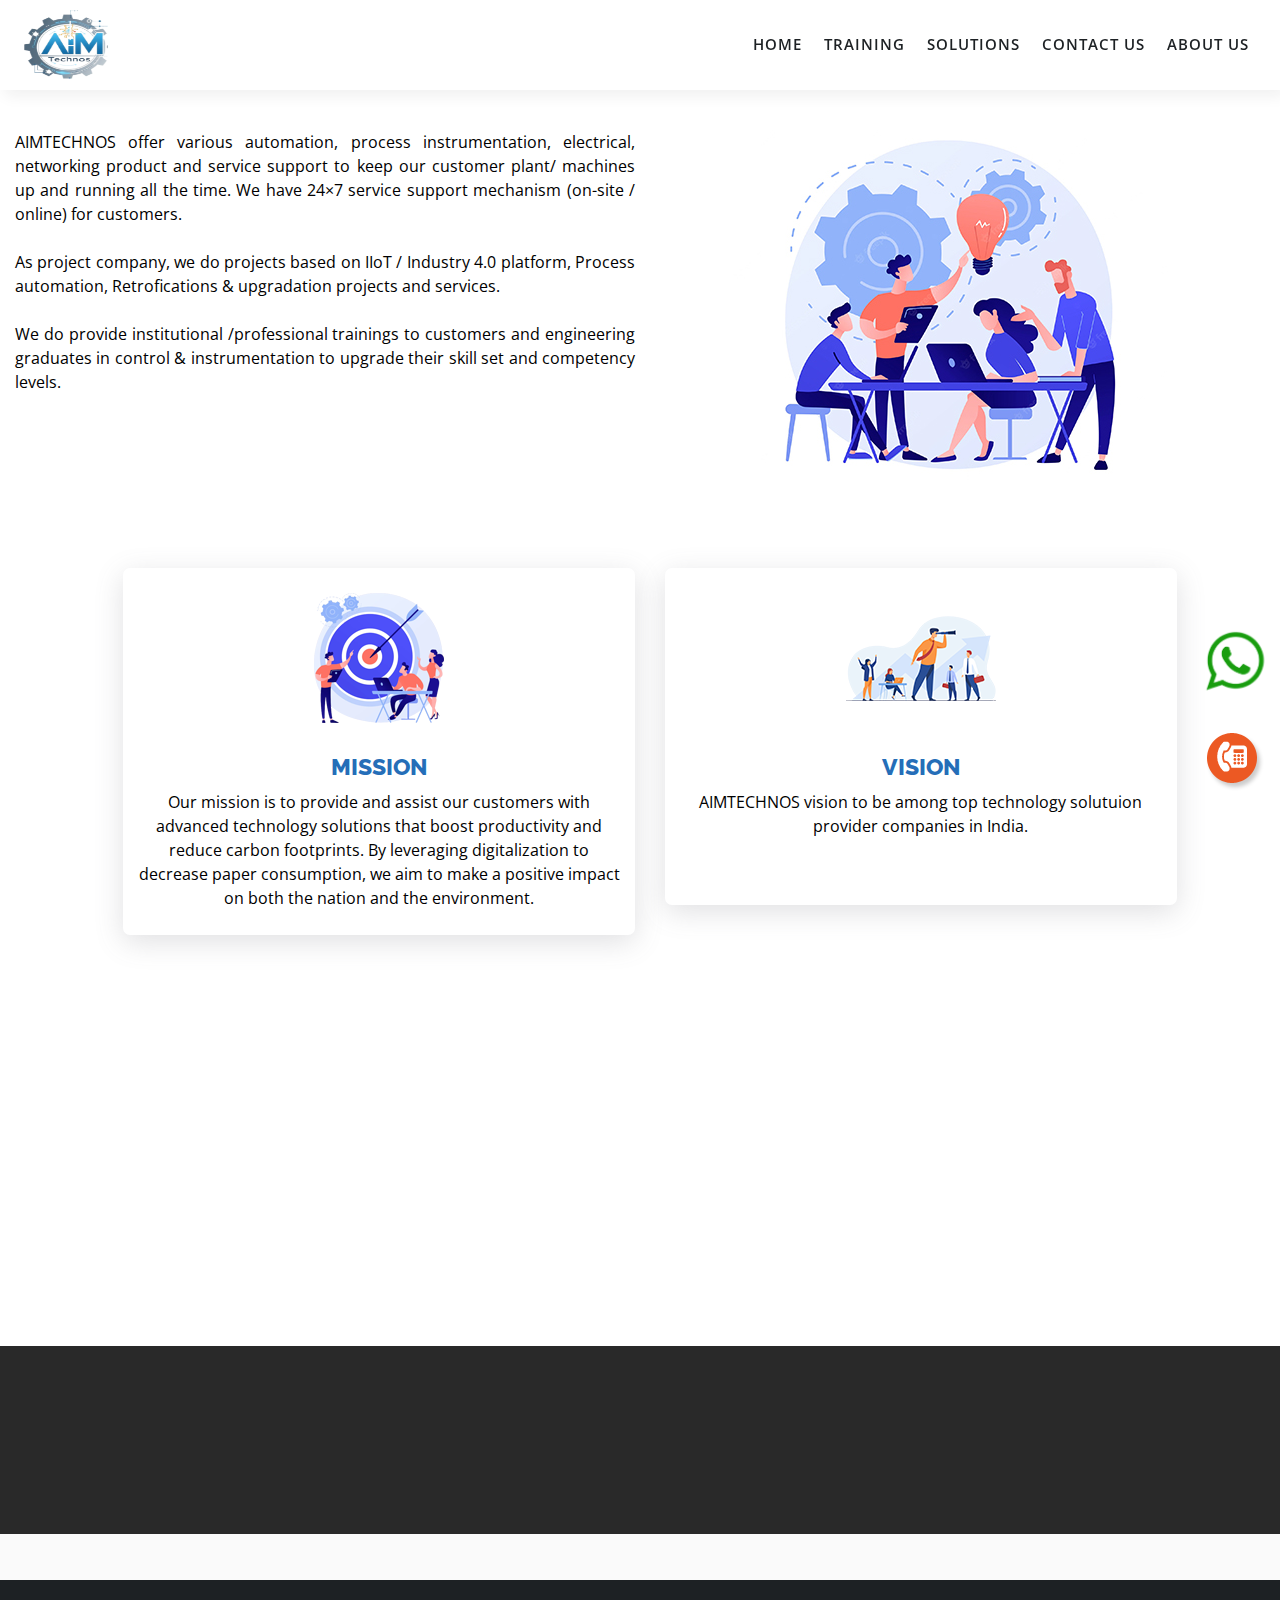
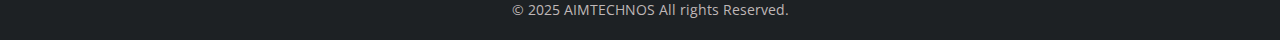
==== commit acc9581f: "Add files via upload" ====
--- a/about-us.html
+++ b/about-us.html
@@ -60,17 +60,16 @@
 
 
 
-
-    <div class="container">
+   <div class="container">
 
       <!--== Start Header Navigation ==-->
       <div class="navbar-header">
         <button type="button" class="navbar-toggle" data-toggle="collapse" data-target="#navbar-menu"> <i class="fa fa-bars" aria-hidden="true"></i> </button>
-        <div class="logo"> <a href="index.html"><img class="logo logo-scrolled" src="images/logo.png" alt=""> </a> </div>
-                <style>
+        <div class="logo"> <a href="index.html"><img class="logo logo-scrolled" src="images/logo.png" alt="aimtechnos"> </a> </div>
+        <style>
   .logo img {
-  width: 300px;  /* Set width to 200px */
-    height: 102px; /* Set height to 100px */
+    width: 100px;  /* Set width to 200px */
+    height: 70px; /* Set height to 100px */
   }
 </style>
       </div>
@@ -85,6 +84,7 @@
         <li><a  href="solutions.html">Solutions</a></li>
               <li><a  href="contact-us.html">Contact Us </a></li>
                       <li><a  href="about-us.html">About Us</a></li>
+
         </ul>
       </div>
       <!--== /.navbar-collapse ==-->
